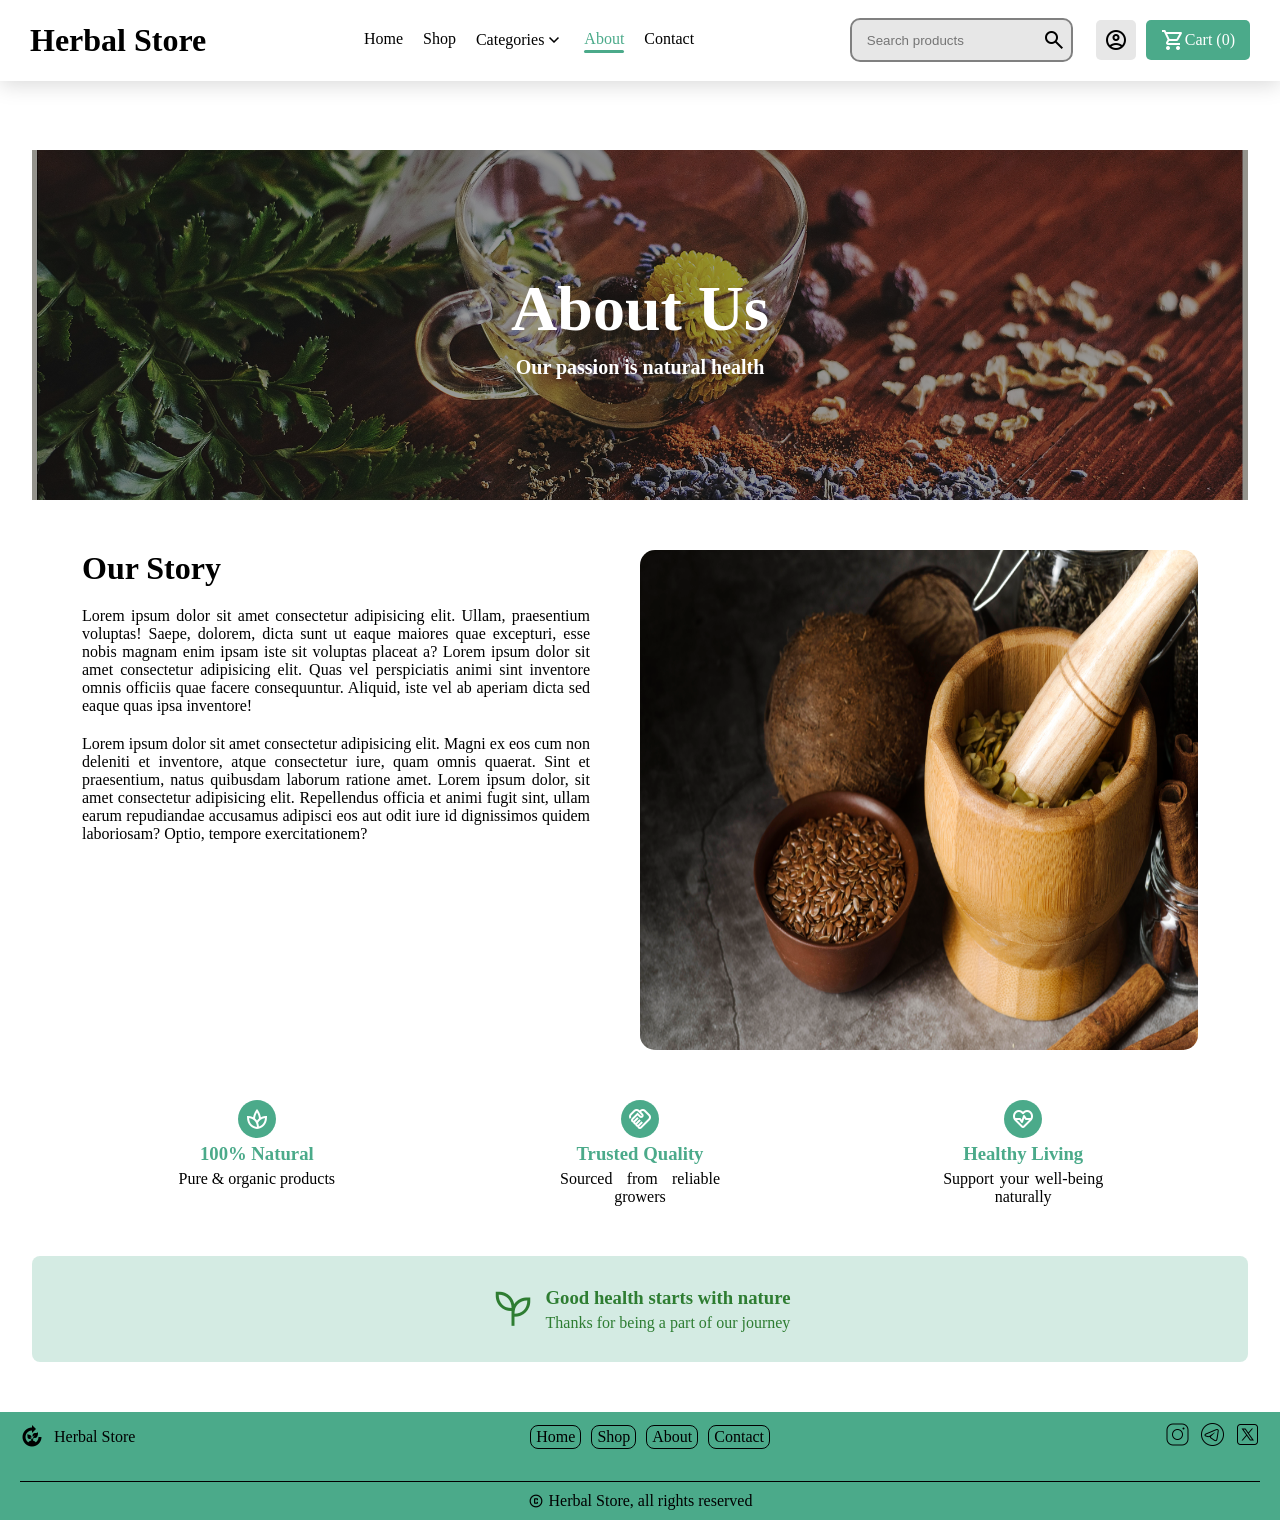
==== About.html @ 3fc39ce2 "Add files via upload" ====
<!DOCTYPE html>
<html lang="en">
<head>
    <meta charset="UTF-8">
    <meta name="viewport" content="width=device-width, initial-scale=1.0">
    <title>About - Herbal Store</title>
    <link rel="icon" href="./Image/herbal-store.PNG">
    <link rel="stylesheet" href="About.css">
    <link rel="stylesheet" href="https://fonts.googleapis.com/css2?family=Material+Symbols+Outlined">
</head>
<header>
    <h1 id="title"><span class="material-symbols-outlined primary-side-menu-open">arrow_menu_open</span>Herbal Store</h1>
    <ul class="navigation-option">
        <li class="non-expandable"><a href="index.html">Home</a></li>
        <li class="non-expandable"><a href="./All Product.html">Shop</a></li>
        <li class="expandable">
            Categories
            <span class="material-symbols-outlined arrow">keyboard_arrow_down</span>
            <div class="dropdown">
                <ul>
                    <li data-category="herb">Herb</li>
                    <li data-category="spice">Spice</li>
                    <li data-category="juice">Juice</li>
                </ul>
            </div>
        </li>
        <li class="non-expandable active-li"><a href="About.html">About</a></li>
        <li class="non-expandable"><a href="Contact.html">Contact</a></li>
    </ul>
    <div class="account-cart">
        <div class="search-input">
            <span class="material-symbols-outlined search-icon">search</span>
            <input type="text" placeholder="Search products">
            <div class="search-results">
                <ul>
                    
                </ul>
            </div>
        </div>
        <a href="./Account Section/Account Center.html"><button id="account"><span class="material-symbols-outlined">account_circle</span></button></a>
        <a id="cart" href="./Cart.html"><span class="material-symbols-outlined">shopping_cart</span>Cart (0)</a>
    </div>
</header>
<body>
    <div class="primary-side-menu">
        <span class="material-symbols-outlined primary-side-menu-close">keyboard_arrow_left</span>
        <div class="sm-search">
            <input type="text" placeholder="Search products ...">
            <span class="material-symbols-outlined">search</span>
            <div class="sm-search-result">
                <ul>

                </ul>
            </div>
        </div>
        <hr id="line">
        <ul class="sm-navigation">
            <li>
                <a href="./index.html">
                    <span class="material-symbols-outlined">home</span>
                    <h4>Home</h4>
                </a>
            </li>
            <li>
                <a href="./All Product.html">
                    <span class="material-symbols-outlined">shopping_bag</span>
                    <h4>Shop</h4>
                </a>
            </li>
            <li>
                <a class="sm-expandable">
                    <span class="material-symbols-outlined">category</span>
                    <h4>Category</h4>
                    <span class="material-symbols-outlined sm-arrow">keyboard_arrow_down</span>
                </a>
                <div class="dropdown-category">
                    <a href="./All Product.html?category=herb">Herb</a>
                    <a href="./All Product.html?category=juice">Juice</a>
                    <a href="./All Product.html?category=spice">Spice</a>
                </div>
            </li>
            <li>
                <a href="./About.html">
                    <span class="material-symbols-outlined">info</span>
                    <h4>About</h4>
                </a>
            </li>
            <li>
                <a href="./Contact.html">
                    <span class="material-symbols-outlined">mail</span>
                    <h4>Contact</h4>
                </a>
            </li>
            <li id="li-of-cart">
                <a href="./Cart.html">
                    <p id="cart-items">0</p>
                    <span class="material-symbols-outlined">shopping_bag</span>
                    <h4>Cart</h4>
                </a>
            </li>
            <li>
                <a href="./Account Section/Account Center.html">
                    
                    <span class="material-symbols-outlined">account_circle</span>
                    <h4>Account Center</h4>
                </a>
            </li>
        </ul>
    </div>
    <main>
        <div class="banner">
            <h1>About Us</h1>
            <h4>Our passion is natural health</h4>
        </div>
        <div class="content">
            <div>
                <h1>Our Story</h1>
                <p>
                    Lorem ipsum dolor sit amet consectetur adipisicing elit. Ullam, praesentium voluptas! Saepe, dolorem, dicta sunt ut eaque maiores quae excepturi, esse nobis magnam enim ipsam iste sit voluptas placeat a?
                    Lorem ipsum dolor sit amet consectetur adipisicing elit. Quas vel perspiciatis animi sint inventore omnis officiis quae facere consequuntur. Aliquid, iste vel ab aperiam dicta sed eaque quas ipsa inventore!
                </p>
                <p>
                    Lorem ipsum dolor sit amet consectetur adipisicing elit. Magni ex eos cum non deleniti et inventore, atque consectetur iure, quam omnis quaerat. Sint et praesentium, natus quibusdam laborum ratione amet.
                    Lorem ipsum dolor, sit amet consectetur adipisicing elit. Repellendus officia et animi fugit sint, ullam earum repudiandae accusamus adipisci eos aut odit iure id dignissimos quidem laboriosam? Optio, tempore exercitationem?
                </p>
            </div>
            <img src="./Image/About-sideimg.jpg" alt="">
        </div>
        <div class="information">
            <div>
                <span class="material-symbols-outlined icons">spa</span>
                <h3>100% Natural</h3>
                <p>Pure & organic products</p>
            </div>
            <div>
                <span class="material-symbols-outlined icons">handshake</span>
                <h3>Trusted Quality</h3>
                <p>Sourced from reliable growers</p>
            </div>
            <div>
                <span class="material-symbols-outlined icons">ecg_heart</span>
                <h3>Healthy Living</h3>
                <p>Support your well-being naturally</p>
            </div>
        </div>
        <div class="closing-tag">
            <span class="material-symbols-outlined leaf">psychiatry</span>
            <div>
                <h3>Good health starts with nature</h3>
                <p>Thanks for being a part of our journey</p>
            </div>
        </div>
    </main>
    <script type="module" src="About.js"></script>
</body>
<footer>
    <div class="top">
        <div class="website-name">
            <span class="material-symbols-outlined">compost</span>
            <p>Herbal Store</p>
        </div>
        <div class="nav">
            <a href="index.html">Home</a><a href="index.html">Shop</a><a href="About.html">About</a><a href="Contact.html">Contact</a>
        </div>
        <div class="social-meida">
            <a href="index.html"><img src="./Image/instagram.png" alt=""></a>
            <a href="index.html"><img src="./Image/telegram.png" alt=""></a>
            <a href="index.html"><img src="./Image/x.png" alt=""></a>
        </div>
    </div>
    <div class="bottom">
        <p><span class="material-symbols-outlined copyright">copyright</span>Herbal Store, all rights reserved</p>
    </div>
</footer>
</html>
---- About.css ----
*{
    box-sizing: border-box;
    margin: 0;
    padding: 0;
    
}
:root{
    --rating-width: 60%;
    --slider-width: 0;
    --footer-z: 100;
    --header-z: 100;
    --dropdown-z: 200;
    --menu-z: 600;
    --primary-side-menu: 1300;
    --overlay-z: 500;
    --notification-z: 700;
    --notificationSpan-width: 0%;
    --notification-translate: -100%;
    --notificationSpan-transition: width 3s ease;
    --notification-opacity: 0
}
html, body{
    height: 100%;
    width: 100%;
    display: flex;
    flex-direction: column;
}
header{
    display: flex;
    justify-content: space-between;
    align-items: center;
    padding: 20px 30px;
    background: linear-gradient(135deg, rgba(255, 255, 255, 0.18));
    backdrop-filter: blur(12px);
    -webkit-backdrop-filter: blur(12px);
    border-bottom: 1px solid rgba(255, 255, 255, 0.2);
    box-shadow: 0 4px 20px rgba(0, 0, 0, 0.15);
    position: fixed;
    top: 0;
    width: 100%;
    transition: transform 0.3s ease;
}
main{
    display: flex;
    flex-direction: column;
    height: fit-content;
    outline: none;
    width: 95%;
    max-width: 1700px;
    margin: 150px auto 50px auto;
    gap: 50px;
}
footer{
    background-color: #4BAA8A;
    width: 100%;
    display: flex;
    flex-direction: column;
    gap: 20px;
    padding: 10px 20px;
    height: fit-content;
    margin-top: auto;
}

/*a*/
#product-searched{
    width: 100%;
    height: fit-content;
    display: flex;
    border: 1px solid black;
    border-radius: 5px;
    padding: 0 5px 0 0;
    background-color: #e7e7e7;
    transition: opacity 0.3s ease;
}
#cart{
    background-color: rgb(75, 170, 138) !important;
    color: white;
    padding: 0 15px !important;
}
.top > div:nth-child(2) a{
    border: 1px solid black;
    padding: 2px 5px;
    border-radius: 8px;
    background: none;
    transition: background-color 0.3s ease;
}
a{
    text-decoration: none;
    transition: color 0.3s ease;
    color: black;
}

/*ul*/
.search-results ul{
    padding: 8px;
    overflow: auto;
    display: flex;
    flex-direction: column;
    gap: 3px;
}
.navigation-option{
    display: flex;
    list-style: none;
    gap: 20px;
    color: black;
}
.dropdown ul{
    display: flex;
    flex-direction: column;
    background: rgb(231, 231, 231);
    backdrop-filter: blur(12px);
    -webkit-backdrop-filter: blur(12px);
    border-radius: 8px;
    overflow: hidden;
}

/*div*/
.search-results div{
    display: flex;
    flex-direction: column;
    justify-content: center;
    margin-left: 8px;
}
.search-results{
    width: 100%;
    position: absolute;
    top: 110%;
    outline: 1px solid black;
    height: 200px;
    border-radius: 6px;
    background-color: white;
    display: none;
    z-index: var(--dropdown-z);
    overflow: auto;
}
.closing-tag{
    display: flex;
    gap: 10px;
    background-color: #4baa8a3d;
    border-radius: 8px;
    align-items: center;
    justify-content: center;
    padding: 30px;
}
.closing-tag div{
    display: flex;
    flex-direction: column;
    gap: 5px;
    color: #2E7D32;
}
.information > div{
    display: flex;
    flex-direction: column;
    align-items: center;
    gap: 5px;
}
.information{
    display: flex;
    justify-content: center;
    gap: 20%;
    padding: 0 50px 0 50px;
}
.content{
    display: flex;
    justify-content: space-between;
    gap: 50px;
    padding: 0 50px 0 50px;
}
.banner{
    background-image: linear-gradient(rgba(0, 0, 0, 0.4), rgba(0, 0, 0, 0.4)), url(./Image/about-page-banner.jpg);
    background-repeat: no-repeat;
    background-position: center;
    background-size: cover;
    width: 100%;
    height: 350px;
    color: white;
    display: flex;
    flex-direction: column;
    justify-content: center;
    align-items: center;
    gap: 10px;
}
.dropdown{
    display: none;
    max-height: 200px;
    position: absolute;
    top: calc(100% + 8px);
    overflow: auto;
    color: black;
}
.account-cart{
    display: flex;
    gap: 10px;
    align-items: stretch;
}
.search-input{
    position: relative;
    margin-right: 15px;
}
.top > div{
    display: flex;
    gap: 10px;
    align-items: center;
    justify-content: center;
}
.top{
    display: flex;
    justify-content: space-between;
}
.bottom{
    width: 100%;
    padding-top: 10px;
    border-top: 1px solid black;
    margin-top: 10px;
}

/*span*/
.search-results span{
    position: relative;
    font-size: 14px;
}
.copyright{
    font-size: 16px !important;
}
.leaf{
    color: #2E7D32;
    font-size: 46px !important;
}
.information .icons{
    padding: 7px;
    background-color: #4BAA8A;
    border-radius: 100%;
    color: white;
}
.arrow{
    display: block;
    font-size: 20px !important;
    transition: transform 0.3s ease;
}
.search-icon{
    position: absolute;
    top: 50%;
    right: 5px;
    transform: translateY(-50%);
}

/*li*/
li{
    position: relative;
    cursor: pointer;
    height: fit-content;
    display: flex;
    align-items: center;
    transition: color 0.3s ease;
}
.dropdown li{
    padding: 5px;
}

/*input*/
.search-input input{
    height: 100%;
    border: none;
    border-radius: 8px;
    outline: 2px solid gray;
    padding: 10px 15px;
    padding-right: 35px;
    transition: outline 0.3s ease;
    background-color: rgb(231, 231, 231);
}
.search-input input:focus{
    outline: 2px solid #2E7D32;
}

/*button*/
#cart, #account{
    display: flex;
    align-items: center;
    border-radius: 5px;
    padding: 5px;
    background: none;
    border: none;
    transition: opacity 0.3s ease;
}
#account{
    color: black;
    background-color: rgb(231, 231, 231);
    display: flex;
    justify-content: center;
    align-items: center;
    width: 40px;
    height: 40px;
}

/*h1*/
#title{
    display: flex;
    align-items: center;
    gap: 5px;
}
.content h1{
    margin-bottom: 20px;
}
.intro h1{
    color: white;
    font-size: clamp(2rem, 6vw, 6rem);
    line-height: 0.95;
    margin-bottom: 15px;
}
.banner > h1{
    font-size: clamp(30px, 5vw, 70px);
}

/*h4*/
#product-searched h4{
    margin-left: auto;
    font-size: 14px;
    align-self: center;
}
.banner > h4{
    font-size: clamp(14px, 3vw, 20px);
}

/*h3*/
.information h3{
    color: #4BAA8A;
}

/*img*/
#product-searched > img{
    width: 55px;
    aspect-ratio: 1;
    object-fit: cover;
    border-radius: 5px;
}
.content img{
    width: 50%;
    height: 500px;
    border-radius: 15px;
}
.top > div:last-child img{
    width: 25px;
    aspect-ratio: 1;
}
#account img{
    width: 100%;
    height: 100%;
    object-fit: cover;
    border-radius: 100%;
}

/*p*/
.search-results p{
    font-size: 14px;
}
.information p{
    width: 160px;
    text-align-last: center;
    text-align: justify;
}
.content p:not(:first-child){
    margin-top: 20px;
}
.content p{
    text-align: justify;
}
.bottom p{
    display: flex;
    align-items: center;
    justify-content: center;
    gap: 5px;
}


/*pseudo classes*/
.search-results::-webkit-scrollbar{
    display: none;
}
.search-results span::before{
    content: '☆☆☆☆☆';
}
.search-results span::after{
    position: absolute;
    content: '★★★★★';
    top: 0;
    left: 0;
    color: rgb(241, 187, 8);
    overflow: hidden;
    width: var(--rating-width);
}
.search-results li:hover{
    opacity: 0.7;
}
.top > div:nth-child(2) a:hover{
    background-color: white;
    cursor: pointer;
}
#cart:hover, #account:hover{
    cursor: pointer;
    opacity: 0.7;
}
.navigation-option > li:hover, .navigation-option > li:hover a{
   color: rgba(75, 170, 138, 0.4);
}
#shop-now:hover, #explore-products:hover{
    gap: 15px;
    cursor: pointer;
    opacity: 0.7;
}
.dropdown li:hover{
    background-color: #f5f5f5;
}
.navigation-option > li::after{
    content: "";
    position: absolute;
    transition: width 0.3s ease;
    bottom: -5px;
    left: 0;
    width: 0;
    height: 3px;
    background-color: rgb(75, 170, 138);
    border-radius: 15px;
    transition: all 0.3s ease;
}
li:hover::after{
    width: 100%; 
}
li > span{
    position: relative;
}
.rotate{
    transform: rotate(180deg);
}
.visibility{
    display: block;
}
li.active-li, li.active-li a{
    color: rgb(75, 170, 138);
}
li.active-li::after{
    width: 100%;
    background-color: rgb(75, 170, 138);
}
li:hover::after{
    background-color: rgba(75, 170, 138, 0.4);
}

/*Side-menu*/
.dropdown-category a{
    color: rgba(0, 0, 0, 0.726) !important;
    padding: 5px;
    border-radius: 5px;
}
.dropdown-category a:first-child{
    margin-top: 10px;
}
.sm-navigation a{
    display: flex;
    align-items: center;
    gap: 15px;
    color: black;
    width: 100%;
    padding: 7px;
    border-radius: 8px;
}
#line{
    margin: 25px 0;
}
.sm-search-result ul{
    display: flex;
    flex-direction: column;
    gap: 3px;
}
.sm-navigation{
    display: flex;
    flex-direction: column;
    gap: 8px;
}
.primary-side-menu{
    position: fixed;
    width: 80%;
    max-width:350px;
    height: 100%;
    border-radius: 0 8px 8px 0;
    background-color: rgb(233, 233, 233);
    z-index: var(--primary-side-menu);
    display: flex;
    transform: translateX(-120%);
    flex-direction: column;
    padding: 15px;
    transition: transform 0.3s ease;
}
.sm-search-result div{
    display: flex;
    flex-direction: column;
    align-items: center;
    margin-left: 5px;
    justify-content: center;
}
.dropdown-category{
    top: 130%;
    width: 80%;
    display: flex;
    flex-direction: column;
    gap: 2px;
    height: 0px;
    overflow: hidden;
    transition: height 0.3s ease;
}
.sm-search-result{
    position: absolute;
    top: 110%;
    border-radius: 6px;
    width: 100%;
    height: 200px;
    overflow: auto;
    padding: 8px;
    background-color: white;
    z-index: var(--dropdown-z);
    display: none;
}
.sm-search{
    position: relative;
    display: none;
}
#li-of-cart{
    position: relative;
}
.sm-navigation li{
    display: flex;
    flex-direction: column;
}
#title .material-symbols-outlined{
    display: none;
    transition: opacity 0.3s ease;
}
.primary-side-menu-close{
    position: absolute;
    right: -35px;
    top: 10px;
    padding: 3px;
    background-color: rgb(233, 233, 233);
    border-radius: 5px;
    transition: opacity 0.3s ease;
}
.sm-search-result span{
    position: relative;
    font-size: 14px;
}
.sm-arrow{
    margin-left: auto;
    transition: transform 0.3s ease;
}
.sm-search .material-symbols-outlined{
    position: absolute;
    left: 5px;
    top: 50%;
    transform: translateY(-50%);
}
.sm-search input{
    width: 100%;
    padding: 5px 5px 5px 35px;
    height: 35px;
    border-radius: 5px;
    outline: 1px solid gray;
    border: none;
}
#cart-items{
    position: absolute;
    border-radius:3px;
    padding: 3px;
    background-color: #4BAA8A;
    font-size: 10px;
    top: 0;
    left:20px;
}
.primary-side-menu-open:hover{
    opacity: 0.7;
    cursor: pointer;
}
.primary-side-menu-close:hover{
    opacity: 0.7;
    cursor: pointer;
}
.sm-search-result::-webkit-scrollbar{
    display: none;
}
.sm-search-result li:hover{
    opacity: 0.7;
}
.sm-search-result span::before{
    content: '☆☆☆☆☆';
}
.sm-search-result span::after{
    content: '★★★★★';
    position: absolute;
    left: 0;
    top: 0;
    color: rgb(241, 187, 8);
    overflow: hidden;
    width: var(--rating-width);
}
.sm-navigation a:hover{
    background-color: white;
}
.dropdown-category a:hover{
    background-color: white;
}
.sm-search input:focus{
    outline: 2px solid #4BAA8A;
}
.search-results::-webkit-scrollbar{
    display: none;
}
.search-results span::before{
    content: '☆☆☆☆☆';
}
.search-results span::after{
    position: absolute;
    content: '★★★★★';
    top: 0;
    left: 0;
    color: rgb(241, 187, 8);
    overflow: hidden;
    width: var(--rating-width);
}
.primary-side-menu.active{
    transform: translateX(0%);
}

@media (max-width: 430px){
    #cart, #account{
        display: none;
    }
    .content img{
        width: 250px !important;
        height: 250px !important;
    }

}
@media (max-width: 550px) {
    main{
        margin-top: 100px;
    }
    
}
@media(max-width:1040px){
    .navigation-option{
        display: none;
    }
    #title .material-symbols-outlined{
        display: block;
    }
}
@media (max-width: 680px){
    .search-input{
        display: none;
    }
    .content{
        flex-direction: column;
    }
    .content img{
        width: 80%;
        aspect-ratio: 1;
        align-self: center;
    }
}
@media (max-width: 550px) {
    main{
        margin-top: 100px;
    }
    .content img{
        width: 320px;
        height: 320px;
    }
}
@media (max-width:570px){
    .top{
        flex-direction: column;
        gap: 20px;
    }
    
}
@media (max-width:810px){
    .information{
        justify-content: center;
        align-items: center;
        gap: 30px;
    }
}
@media (max-width:600px){
    .information{
        flex-wrap: wrap;
        row-gap: 50px;
    }
}
@media (max-width: 710px){
    .search-input{
        display: none;
    }
    .sm-search{
        display: flex;
    }
}
@media (max-width: 460px){
    #cart, #account{
        display: none;
    }
}
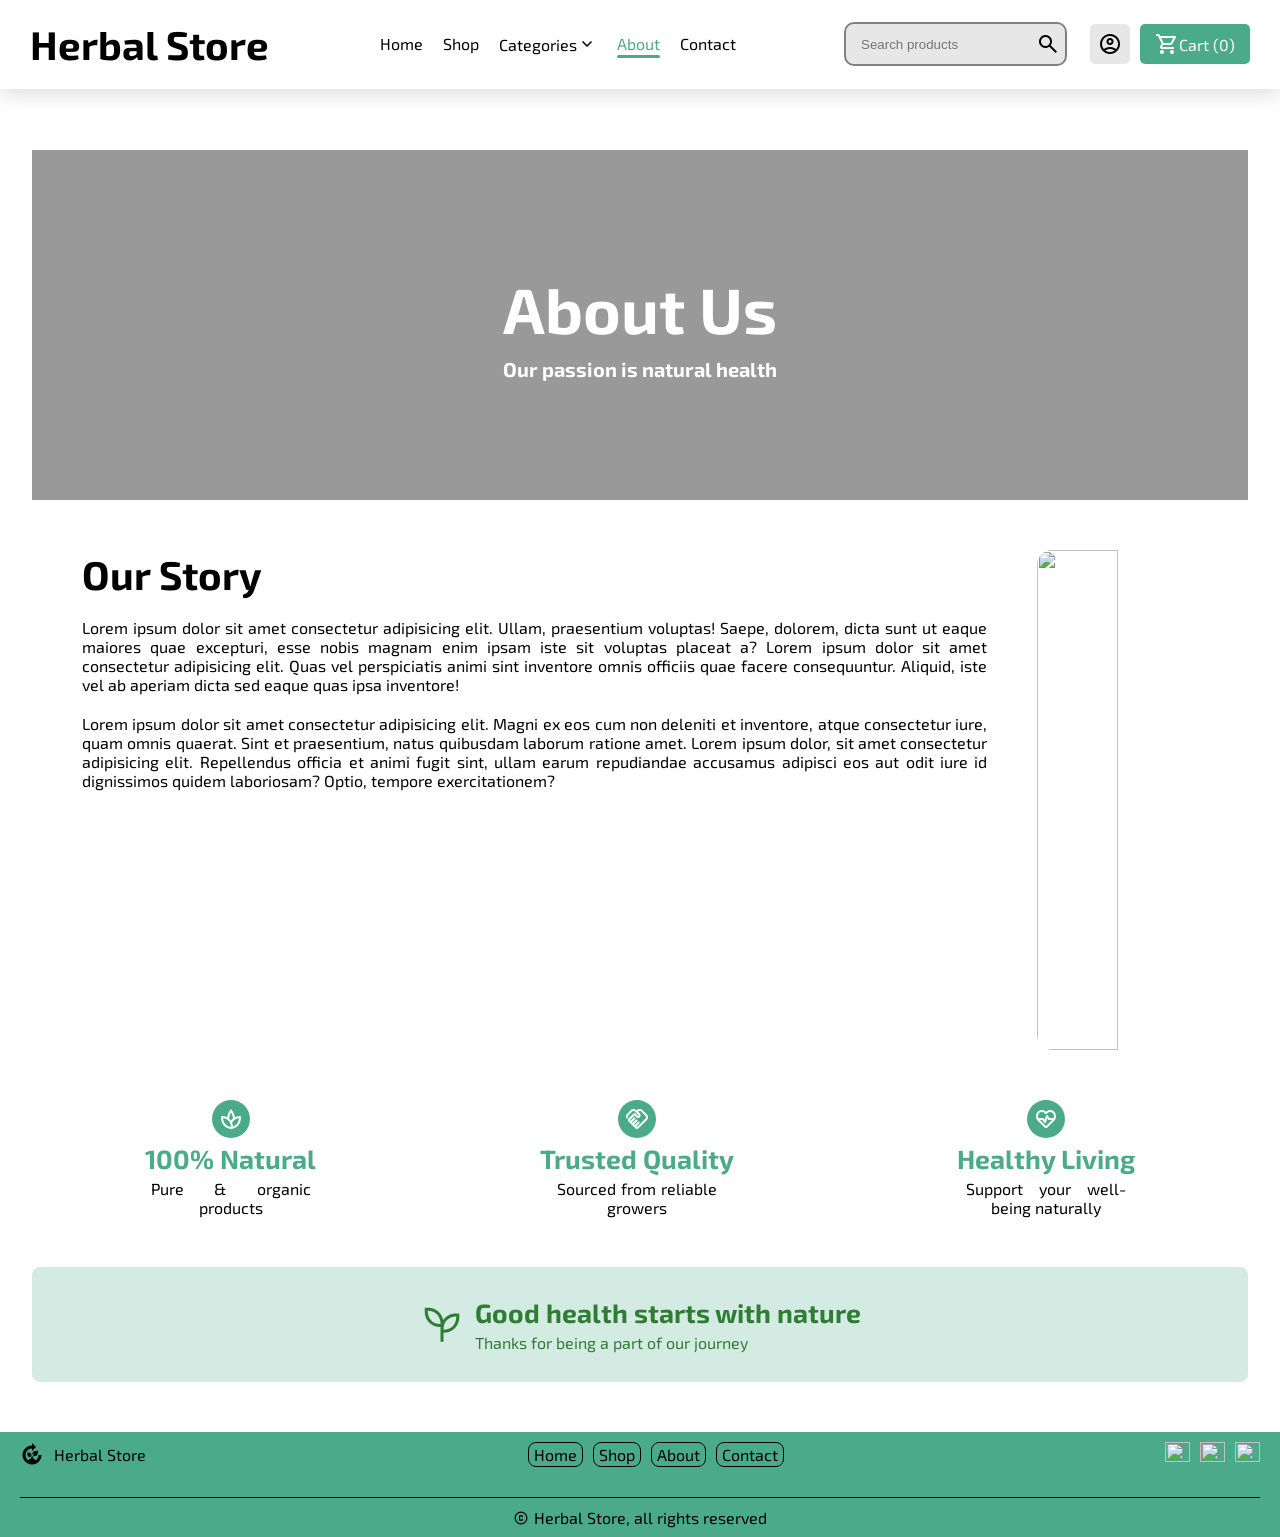
==== commit 52ad7814: "Add files via upload" ====
--- a/About.html
+++ b/About.html
@@ -1,175 +1,179 @@
 <!DOCTYPE html>
 <html lang="en">
-<head>
-    <meta charset="UTF-8">
-    <meta name="viewport" content="width=device-width, initial-scale=1.0">
-    <title>About - Herbal Store</title>
-    <link rel="icon" href="./Image/herbal-store.PNG">
-    <link rel="stylesheet" href="About.css">
-    <link rel="stylesheet" href="https://fonts.googleapis.com/css2?family=Material+Symbols+Outlined">
-</head>
-<header>
-    <h1 id="title"><span class="material-symbols-outlined primary-side-menu-open">arrow_menu_open</span>Herbal Store</h1>
-    <ul class="navigation-option">
-        <li class="non-expandable"><a href="index.html">Home</a></li>
-        <li class="non-expandable"><a href="./All Product.html">Shop</a></li>
-        <li class="expandable">
-            Categories
-            <span class="material-symbols-outlined arrow">keyboard_arrow_down</span>
-            <div class="dropdown">
-                <ul>
-                    <li data-category="herb">Herb</li>
-                    <li data-category="spice">Spice</li>
-                    <li data-category="juice">Juice</li>
-                </ul>
+    <div class="overlay"></div>
+    <head>
+        <meta charset="UTF-8">
+        <meta name="viewport" content="width=device-width, initial-scale=1.0">
+        <title>About - Herbal Store</title>
+        <link rel="icon" type="image/png" href="./Image/herbal-store.png">
+        <link rel="stylesheet" href="About.css">
+        <link rel="stylesheet" href="https://fonts.googleapis.com/css2?family=Material+Symbols+Outlined">
+        <link rel="preconnect" href="https://fonts.googleapis.com">
+        <link rel="preconnect" href="https://fonts.gstatic.com" crossorigin>
+        <link href="https://fonts.googleapis.com/css2?family=Exo+2:ital,wght@0,100..900;1,100..900&display=swap" rel="stylesheet">
+    </head>
+    <header>
+        <h1 id="title"><span class="material-symbols-outlined primary-side-menu-open">arrow_menu_open</span>Herbal Store</h1>
+        <ul class="navigation-option">
+            <li class="non-expandable"><a href="index.html">Home</a></li>
+            <li class="non-expandable"><a href="./All Product.html">Shop</a></li>
+            <li class="expandable">
+                Categories
+                <span class="material-symbols-outlined arrow">keyboard_arrow_down</span>
+                <div class="dropdown">
+                    <ul>
+                        <li data-category="herb">Herb</li>
+                        <li data-category="spice">Spice</li>
+                        <li data-category="juice">Juice</li>
+                    </ul>
+                </div>
+            </li>
+            <li class="non-expandable active-li"><a href="About.html">About</a></li>
+            <li class="non-expandable"><a href="Contact.html">Contact</a></li>
+        </ul>
+        <div class="account-cart">
+            <div class="search-input">
+                <span class="material-symbols-outlined search-icon">search</span>
+                <input type="text" placeholder="Search products">
+                <div class="search-results">
+                    <ul>
+                        
+                    </ul>
+                </div>
             </div>
-        </li>
-        <li class="non-expandable active-li"><a href="About.html">About</a></li>
-        <li class="non-expandable"><a href="Contact.html">Contact</a></li>
-    </ul>
-    <div class="account-cart">
-        <div class="search-input">
-            <span class="material-symbols-outlined search-icon">search</span>
-            <input type="text" placeholder="Search products">
-            <div class="search-results">
-                <ul>
-                    
-                </ul>
+            <a href="./Account Section/Account Center.html"><button id="account"><span class="material-symbols-outlined">account_circle</span></button></a>
+            <a id="cart" href="./Cart.html"><span class="material-symbols-outlined">shopping_cart</span>Cart (0)</a>
+        </div>
+    </header>
+    <body>
+        <div class="primary-side-menu">
+            <span class="material-symbols-outlined primary-side-menu-close">keyboard_arrow_left</span>
+            <div class="sm-search">
+                <input type="text" placeholder="Search products ...">
+                <span class="material-symbols-outlined">search</span>
+                <div class="sm-search-result">
+                    <ul>
+
+                    </ul>
+                </div>
+            </div>
+            <hr id="line">
+            <ul class="sm-navigation">
+                <li>
+                    <a href="./index.html">
+                        <span class="material-symbols-outlined">home</span>
+                        <h4>Home</h4>
+                    </a>
+                </li>
+                <li>
+                    <a href="./All Product.html">
+                        <span class="material-symbols-outlined">shopping_bag</span>
+                        <h4>Shop</h4>
+                    </a>
+                </li>
+                <li>
+                    <a class="sm-expandable">
+                        <span class="material-symbols-outlined">category</span>
+                        <h4>Category</h4>
+                        <span class="material-symbols-outlined sm-arrow">keyboard_arrow_down</span>
+                    </a>
+                    <div class="dropdown-category">
+                        <a href="./All Product.html?category=herb">Herb</a>
+                        <a href="./All Product.html?category=juice">Juice</a>
+                        <a href="./All Product.html?category=spice">Spice</a>
+                    </div>
+                </li>
+                <li>
+                    <a href="./About.html">
+                        <span class="material-symbols-outlined">info</span>
+                        <h4>About</h4>
+                    </a>
+                </li>
+                <li>
+                    <a href="./Contact.html">
+                        <span class="material-symbols-outlined">mail</span>
+                        <h4>Contact</h4>
+                    </a>
+                </li>
+                <li id="li-of-cart">
+                    <a href="./Cart.html">
+                        <p id="cart-items">0</p>
+                        <span class="material-symbols-outlined">shopping_bag</span>
+                        <h4>Cart</h4>
+                    </a>
+                </li>
+                <li>
+                    <a href="./Account Section/Account Center.html">
+                        
+                        <span class="material-symbols-outlined">account_circle</span>
+                        <h4>Account Center</h4>
+                    </a>
+                </li>
+            </ul>
+        </div>
+        <main>
+            <div class="banner">
+                <h1>About Us</h1>
+                <h4>Our passion is natural health</h4>
+            </div>
+            <div class="content">
+                <div>
+                    <h1>Our Story</h1>
+                    <p>
+                        Lorem ipsum dolor sit amet consectetur adipisicing elit. Ullam, praesentium voluptas! Saepe, dolorem, dicta sunt ut eaque maiores quae excepturi, esse nobis magnam enim ipsam iste sit voluptas placeat a?
+                        Lorem ipsum dolor sit amet consectetur adipisicing elit. Quas vel perspiciatis animi sint inventore omnis officiis quae facere consequuntur. Aliquid, iste vel ab aperiam dicta sed eaque quas ipsa inventore!
+                    </p>
+                    <p>
+                        Lorem ipsum dolor sit amet consectetur adipisicing elit. Magni ex eos cum non deleniti et inventore, atque consectetur iure, quam omnis quaerat. Sint et praesentium, natus quibusdam laborum ratione amet.
+                        Lorem ipsum dolor, sit amet consectetur adipisicing elit. Repellendus officia et animi fugit sint, ullam earum repudiandae accusamus adipisci eos aut odit iure id dignissimos quidem laboriosam? Optio, tempore exercitationem?
+                    </p>
+                </div>
+                <img src="./Image/About-sideimg.jpg" alt="">
+            </div>
+            <div class="information">
+                <div>
+                    <span class="material-symbols-outlined icons">spa</span>
+                    <h3>100% Natural</h3>
+                    <p>Pure & organic products</p>
+                </div>
+                <div>
+                    <span class="material-symbols-outlined icons">handshake</span>
+                    <h3>Trusted Quality</h3>
+                    <p>Sourced from reliable growers</p>
+                </div>
+                <div>
+                    <span class="material-symbols-outlined icons">ecg_heart</span>
+                    <h3>Healthy Living</h3>
+                    <p>Support your well-being naturally</p>
+                </div>
+            </div>
+            <div class="closing-tag">
+                <span class="material-symbols-outlined leaf">psychiatry</span>
+                <div>
+                    <h3>Good health starts with nature</h3>
+                    <p>Thanks for being a part of our journey</p>
+                </div>
+            </div>
+        </main>
+        <script type="module" src="About.js"></script>
+    </body>
+    <footer>
+        <div class="top">
+            <div class="website-name">
+                <span class="material-symbols-outlined">compost</span>
+                <p>Herbal Store</p>
+            </div>
+            <div class="nav">
+                <a href="index.html">Home</a><a href="index.html">Shop</a><a href="About.html">About</a><a href="Contact.html">Contact</a>
+            </div>
+            <div class="social-meida">
+                <a href="index.html"><img src="./Image/instagram.png" alt=""></a>
+                <a href="index.html"><img src="./Image/telegram.png" alt=""></a>
+                <a href="index.html"><img src="./Image/x.png" alt=""></a>
             </div>
         </div>
-        <a href="./Account Section/Account Center.html"><button id="account"><span class="material-symbols-outlined">account_circle</span></button></a>
-        <a id="cart" href="./Cart.html"><span class="material-symbols-outlined">shopping_cart</span>Cart (0)</a>
-    </div>
-</header>
-<body>
-    <div class="primary-side-menu">
-        <span class="material-symbols-outlined primary-side-menu-close">keyboard_arrow_left</span>
-        <div class="sm-search">
-            <input type="text" placeholder="Search products ...">
-            <span class="material-symbols-outlined">search</span>
-            <div class="sm-search-result">
-                <ul>
-
-                </ul>
-            </div>
+        <div class="bottom">
+            <p><span class="material-symbols-outlined copyright">copyright</span>Herbal Store, all rights reserved</p>
         </div>
-        <hr id="line">
-        <ul class="sm-navigation">
-            <li>
-                <a href="./index.html">
-                    <span class="material-symbols-outlined">home</span>
-                    <h4>Home</h4>
-                </a>
-            </li>
-            <li>
-                <a href="./All Product.html">
-                    <span class="material-symbols-outlined">shopping_bag</span>
-                    <h4>Shop</h4>
-                </a>
-            </li>
-            <li>
-                <a class="sm-expandable">
-                    <span class="material-symbols-outlined">category</span>
-                    <h4>Category</h4>
-                    <span class="material-symbols-outlined sm-arrow">keyboard_arrow_down</span>
-                </a>
-                <div class="dropdown-category">
-                    <a href="./All Product.html?category=herb">Herb</a>
-                    <a href="./All Product.html?category=juice">Juice</a>
-                    <a href="./All Product.html?category=spice">Spice</a>
-                </div>
-            </li>
-            <li>
-                <a href="./About.html">
-                    <span class="material-symbols-outlined">info</span>
-                    <h4>About</h4>
-                </a>
-            </li>
-            <li>
-                <a href="./Contact.html">
-                    <span class="material-symbols-outlined">mail</span>
-                    <h4>Contact</h4>
-                </a>
-            </li>
-            <li id="li-of-cart">
-                <a href="./Cart.html">
-                    <p id="cart-items">0</p>
-                    <span class="material-symbols-outlined">shopping_bag</span>
-                    <h4>Cart</h4>
-                </a>
-            </li>
-            <li>
-                <a href="./Account Section/Account Center.html">
-                    
-                    <span class="material-symbols-outlined">account_circle</span>
-                    <h4>Account Center</h4>
-                </a>
-            </li>
-        </ul>
-    </div>
-    <main>
-        <div class="banner">
-            <h1>About Us</h1>
-            <h4>Our passion is natural health</h4>
-        </div>
-        <div class="content">
-            <div>
-                <h1>Our Story</h1>
-                <p>
-                    Lorem ipsum dolor sit amet consectetur adipisicing elit. Ullam, praesentium voluptas! Saepe, dolorem, dicta sunt ut eaque maiores quae excepturi, esse nobis magnam enim ipsam iste sit voluptas placeat a?
-                    Lorem ipsum dolor sit amet consectetur adipisicing elit. Quas vel perspiciatis animi sint inventore omnis officiis quae facere consequuntur. Aliquid, iste vel ab aperiam dicta sed eaque quas ipsa inventore!
-                </p>
-                <p>
-                    Lorem ipsum dolor sit amet consectetur adipisicing elit. Magni ex eos cum non deleniti et inventore, atque consectetur iure, quam omnis quaerat. Sint et praesentium, natus quibusdam laborum ratione amet.
-                    Lorem ipsum dolor, sit amet consectetur adipisicing elit. Repellendus officia et animi fugit sint, ullam earum repudiandae accusamus adipisci eos aut odit iure id dignissimos quidem laboriosam? Optio, tempore exercitationem?
-                </p>
-            </div>
-            <img src="./Image/About-sideimg.jpg" alt="">
-        </div>
-        <div class="information">
-            <div>
-                <span class="material-symbols-outlined icons">spa</span>
-                <h3>100% Natural</h3>
-                <p>Pure & organic products</p>
-            </div>
-            <div>
-                <span class="material-symbols-outlined icons">handshake</span>
-                <h3>Trusted Quality</h3>
-                <p>Sourced from reliable growers</p>
-            </div>
-            <div>
-                <span class="material-symbols-outlined icons">ecg_heart</span>
-                <h3>Healthy Living</h3>
-                <p>Support your well-being naturally</p>
-            </div>
-        </div>
-        <div class="closing-tag">
-            <span class="material-symbols-outlined leaf">psychiatry</span>
-            <div>
-                <h3>Good health starts with nature</h3>
-                <p>Thanks for being a part of our journey</p>
-            </div>
-        </div>
-    </main>
-    <script type="module" src="About.js"></script>
-</body>
-<footer>
-    <div class="top">
-        <div class="website-name">
-            <span class="material-symbols-outlined">compost</span>
-            <p>Herbal Store</p>
-        </div>
-        <div class="nav">
-            <a href="index.html">Home</a><a href="index.html">Shop</a><a href="About.html">About</a><a href="Contact.html">Contact</a>
-        </div>
-        <div class="social-meida">
-            <a href="index.html"><img src="./Image/instagram.png" alt=""></a>
-            <a href="index.html"><img src="./Image/telegram.png" alt=""></a>
-            <a href="index.html"><img src="./Image/x.png" alt=""></a>
-        </div>
-    </div>
-    <div class="bottom">
-        <p><span class="material-symbols-outlined copyright">copyright</span>Herbal Store, all rights reserved</p>
-    </div>
-</footer>
+    </footer>
 </html>
--- a/About.css
+++ b/About.css
@@ -24,6 +24,22 @@
     width: 100%;
     display: flex;
     flex-direction: column;
+    font-family: "Exo 2", sans-serif;
+}
+h1{
+    font-size: clamp(1.5rem, 2.5vw + 0.8rem, 2.5rem);
+}
+h2{
+    font-size: clamp(1.35rem, 2vw + 0.7rem, 2rem);
+}
+h3{
+    font-size: clamp(1.2rem, 1.5vw + 0.6rem, 1.65rem);
+}
+h4{
+    font-size: clamp(1.05rem, 1vw + 0.6rem, 1.35rem);
+}
+p{
+    font-size: clamp(0.875rem, 0.4vw + 0.8rem, 1rem);
 }
 header{
     display: flex;
@@ -115,6 +131,17 @@
 }
 
 /*div*/
+.overlay{
+    position:fixed;
+    left: 0%;
+    width: 100%;
+    height: 100%;
+    background: linear-gradient(135deg, rgba(255, 255, 255, 0.18));
+    backdrop-filter: blur(5px);
+    -webkit-backdrop-filter: blur(5px);
+    z-index: var(--overlay-z);
+    display: none;
+}
 .search-results div{
     display: flex;
     flex-direction: column;
@@ -493,7 +520,6 @@
 .sm-search-result div{
     display: flex;
     flex-direction: column;
-    align-items: center;
     margin-left: 5px;
     justify-content: center;
 }
@@ -644,7 +670,7 @@
     }
     
 }
-@media(max-width:1040px){
+@media(max-width:1080px){
     .navigation-option{
         display: none;
     }
